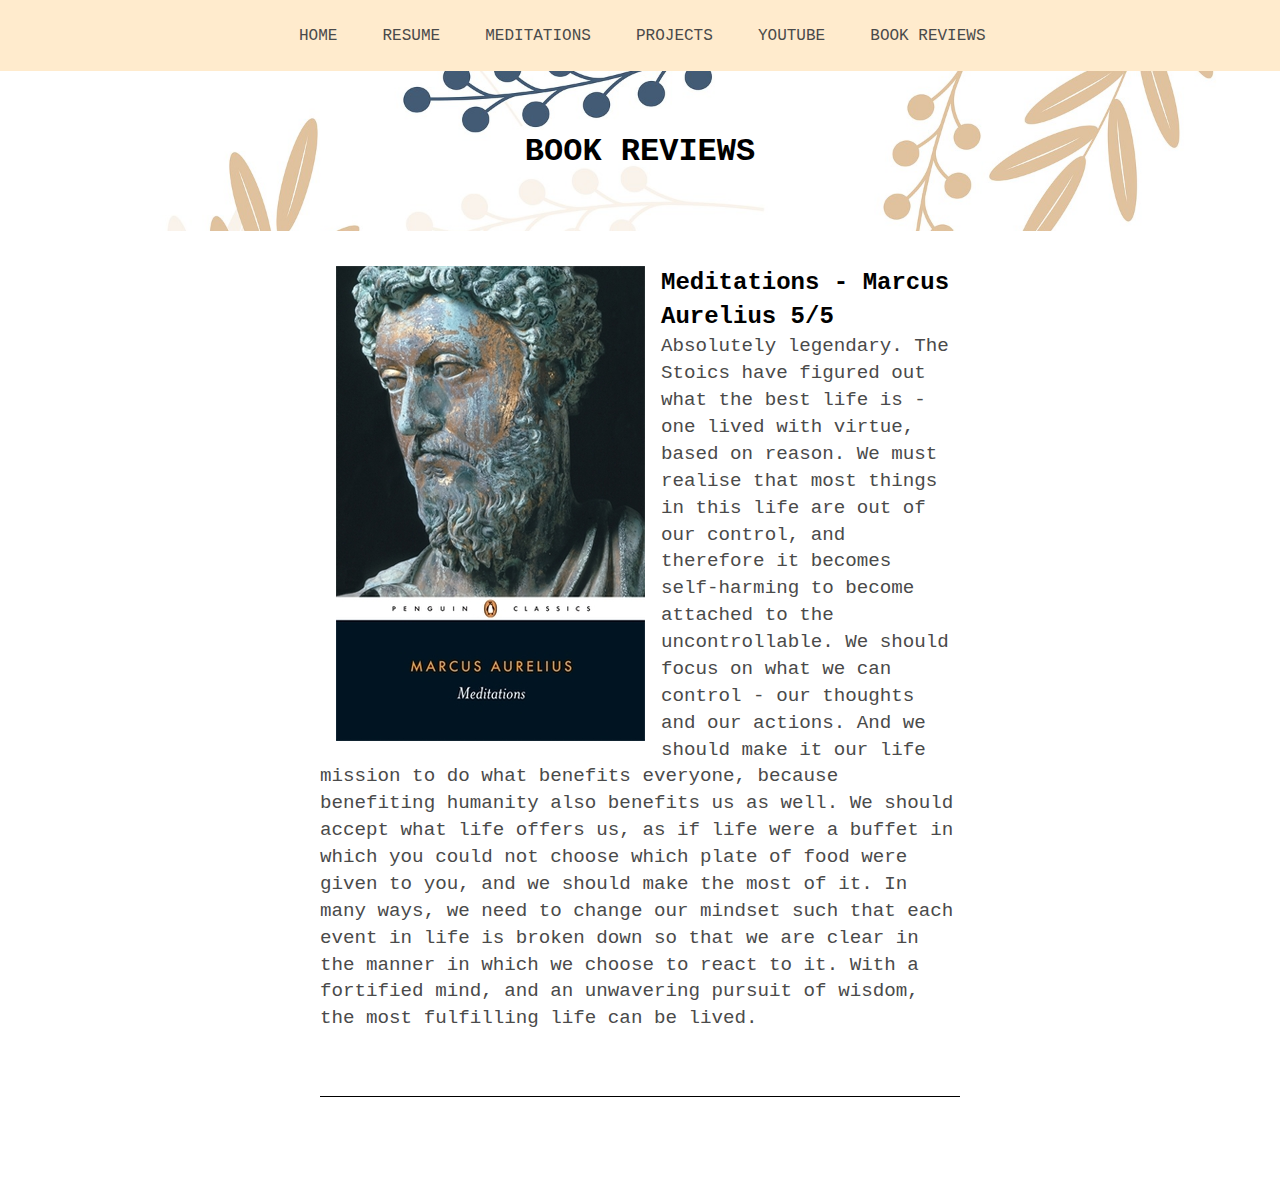
==== bookrev.html @ cf97917f "update" ====
<!DOCTYPE html>
<html>
<head>
    <title>Tim Luo - Book Review</title>
    <link href="style.css" type="text/css" rel="stylesheet"/>
    <link href="animations.css" type="text/css" rel="stylesheet">
</head>
<!-- HEADER -->
<body>
<nav class="header">
    <ul>
        <li><a href="home.html">HOME</a></li>
        <li><a href="resume.html">RESUME</a></li>
        <li><a href="#">MEDITATIONS</a></li>
        <li><a href="#">PROJECTS</a></li>
        <li><a href="#">YOUTUBE</a></li>
        <li><a href="bookrev.html">BOOK REVIEWS</a></li>
    </ul>
</nav>

<!-- BANNER -->
<div class="banner">
    <h1>BOOK REVIEWS</h1>
</div>

<div class="content">
    <div class="fade-in-bottom">
            <img class="bookimage" src="images/meditations.jpg">
            <p> <span class="title">Meditations - Marcus Aurelius 5/5</span>
                <br>
                Absolutely legendary. The Stoics have figured out what the best life is -
                one lived with virtue, based on reason. We must
                realise that most things in this life are out of our control, and therefore
                it becomes self-harming to become attached to the uncontrollable. We should focus
                on what we can control - our thoughts and our actions. And we should make it our life mission to do what benefits
                everyone, because benefiting humanity also benefits us as well. We should accept what life
                offers us, as if life were a buffet in which you could not choose which plate of food were given
                to you, and we should make the most of it. In many ways, we need to change our mindset such that each event in life is broken down
                so that we are clear in the manner in which we choose to react to it. With a fortified mind, and an unwavering pursuit of wisdom, the most
                fulfilling life can be lived.
            </p>
            <hr>
    </div>
</div>
</body>
</html>
---- style.css ----
body {
    margin: 0;
    border: 0;
    font-family: 'Roboto Mono', monospace;
  }

.header {
    display: flex;
    justify-content: space-around;
    align-items: center;
    height: 4.44rem;
    padding: 0 12%;
    background-color: blanchedalmond;
    box-shadow: 0 2px 6px 0 rgba(0, 0, 0, 0.05);
}

.header li {
    display: inline;
    padding-right: 2.22rem;
}

.header li a {
    text-decoration: none;
    color: #4a4a4a;
  }

.header li a:hover {
    color: black;
    text-decoration: underline;
    font-weight: bold;
}

.banner {
    display: flex;
    flex-direction: column;
    justify-content: center;
    align-items: center;
    height: 10rem;
    background: url(images/flower.jpg) center center no-repeat;
    background-size: cover;
    color: black;
  }

.content {
    padding: 0 25% 4rem 25%;
    color: #4a4a4a;
}

.content p {
    padding-bottom: 2.77rem;
    padding-top: 1rem;
    font-size: 1.2rem;
    line-height: 1.4;
  }


.bookimage {
    margin: 1rem;
    overflow: hidden;
    float: left;
}

.title {
    font-weight: bold;
    font-size: 1.5rem;
    color: black;
}

hr {
    display: block;
    height: 1px;
    border: 0;
    border-top: 1px solid black;
    margin: 1em 0;
    padding: 0;
}
---- animations.css ----
/* ----------------------------------------------
 * Generated by Animista on 2020-5-25 17:13:41
 * Licensed under FreeBSD License.
 * See http://animista.net/license for more info. 
 * w: http://animista.net, t: @cssanimista
 * ---------------------------------------------- */

/**
 * ----------------------------------------
 * animation fade-in-bottom
 * ----------------------------------------
 */

.fade-in-bottom {
	-webkit-animation: fade-in-bottom 0.6s cubic-bezier(0.390, 0.575, 0.565, 1.000) both;
	        animation: fade-in-bottom 0.6s cubic-bezier(0.390, 0.575, 0.565, 1.000) both;
}

@-webkit-keyframes fade-in-bottom {
0% {
    -webkit-transform: translateY(50px);
            transform: translateY(50px);
    opacity: 0;
}
100% {
    -webkit-transform: translateY(0);
            transform: translateY(0);
    opacity: 1;
}
}
@keyframes fade-in-bottom {
0% {
    -webkit-transform: translateY(50px);
            transform: translateY(50px);
    opacity: 0;
}
100% {
    -webkit-transform: translateY(0);
            transform: translateY(0);
    opacity: 1;
}
}
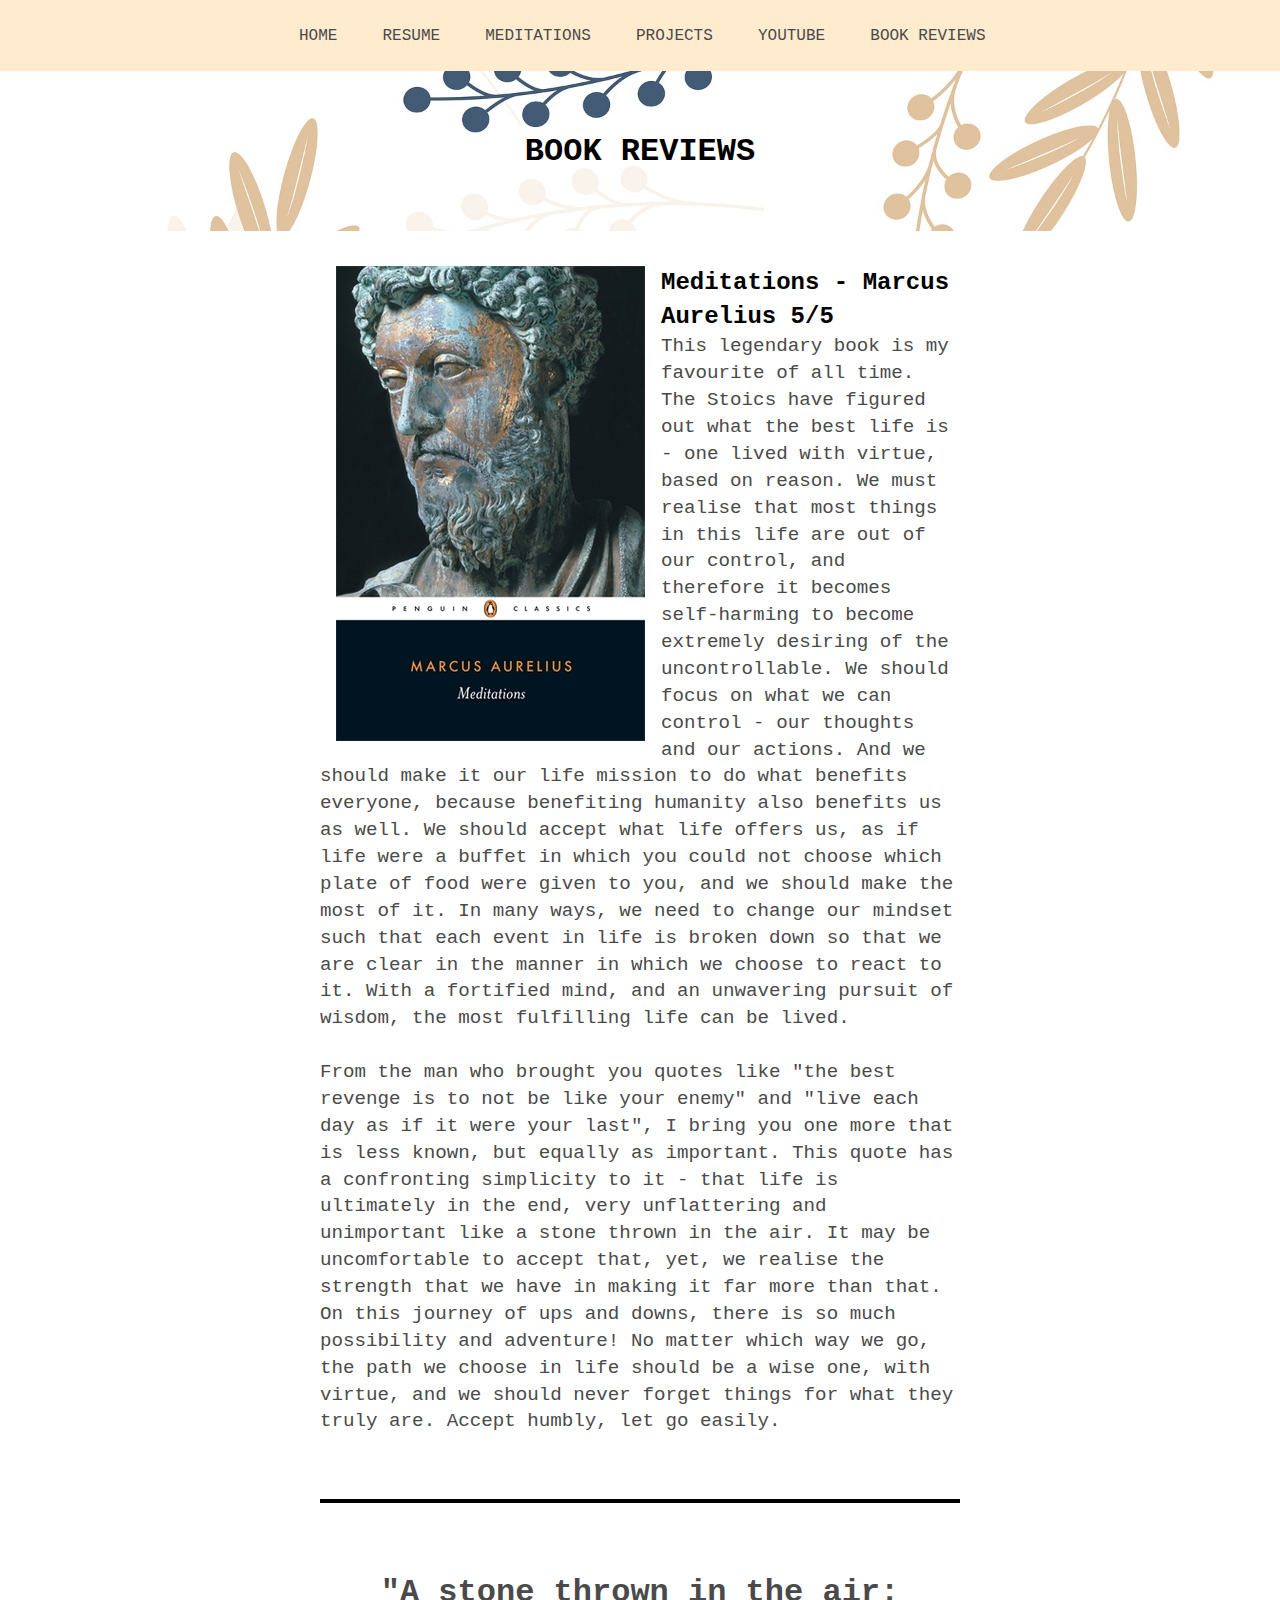
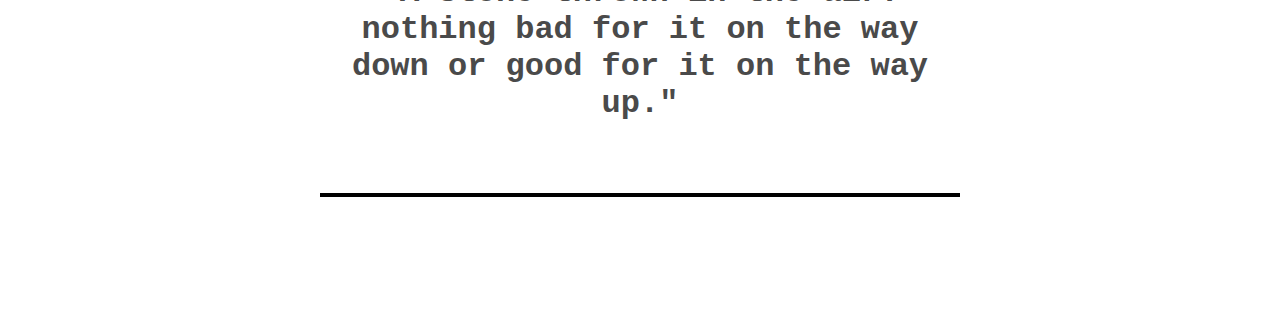
==== commit 2253f542: "Made changes to book rev" ====
--- a/bookrev.html
+++ b/bookrev.html
@@ -7,40 +7,46 @@
 </head>
 <!-- HEADER -->
 <body>
-<nav class="header">
-    <ul>
-        <li><a href="home.html">HOME</a></li>
-        <li><a href="resume.html">RESUME</a></li>
-        <li><a href="#">MEDITATIONS</a></li>
-        <li><a href="#">PROJECTS</a></li>
-        <li><a href="#">YOUTUBE</a></li>
-        <li><a href="bookrev.html">BOOK REVIEWS</a></li>
-    </ul>
-</nav>
+    <nav class="header">
+        <ul>
+            <li><a href="home.html">HOME</a></li>
+            <li><a href="resume.html">RESUME</a></li>
+            <li><a href="#">MEDITATIONS</a></li>
+            <li><a href="#">PROJECTS</a></li>
+            <li><a href="youtube.html">YOUTUBE</a></li>
+            <li><a href="bookrev.html">BOOK REVIEWS</a></li>
+        </ul>
+    </nav>
 
-<!-- BANNER -->
-<div class="banner">
-    <h1>BOOK REVIEWS</h1>
-</div>
+    <!-- BANNER -->
+    <div class="banner">
+        <h1>BOOK REVIEWS</h1>
+    </div>
 
-<div class="content">
-    <div class="fade-in-bottom">
-            <img class="bookimage" src="images/meditations.jpg">
-            <p> <span class="title">Meditations - Marcus Aurelius 5/5</span>
-                <br>
-                Absolutely legendary. The Stoics have figured out what the best life is -
-                one lived with virtue, based on reason. We must
-                realise that most things in this life are out of our control, and therefore
-                it becomes self-harming to become attached to the uncontrollable. We should focus
-                on what we can control - our thoughts and our actions. And we should make it our life mission to do what benefits
-                everyone, because benefiting humanity also benefits us as well. We should accept what life
-                offers us, as if life were a buffet in which you could not choose which plate of food were given
-                to you, and we should make the most of it. In many ways, we need to change our mindset such that each event in life is broken down
-                so that we are clear in the manner in which we choose to react to it. With a fortified mind, and an unwavering pursuit of wisdom, the most
-                fulfilling life can be lived.
-            </p>
-            <hr>
+    <div class="content">
+        <div class="fade-in-bottom">
+                <img class="bookimage" src="images/meditations.jpg">
+                <p> <span class="title">Meditations - Marcus Aurelius 5/5</span>
+                    <br>
+                    This legendary book is my favourite of all time. The Stoics have figured out what the best life is -
+                    one lived with virtue, based on reason. We must
+                    realise that most things in this life are out of our control, and therefore
+                    it becomes self-harming to become extremely desiring of the uncontrollable. We should focus
+                    on what we can control - our thoughts and our actions. And we should make it our life mission to do what benefits
+                    everyone, because benefiting humanity also benefits us as well. We should accept what life
+                    offers us, as if life were a buffet in which you could not choose which plate of food were given
+                    to you, and we should make the most of it. In many ways, we need to change our mindset such that each event in life is broken down
+                    so that we are clear in the manner in which we choose to react to it. With a fortified mind, and an unwavering pursuit of wisdom, the most
+                    fulfilling life can be lived.
+                    <br><br>
+                    From the man who brought you quotes like "the best revenge is to not be like your enemy" and "live each day as if it were your last",
+                    I bring you one more that is less known, but equally as important. This quote has a confronting simplicity to it - that life is ultimately in the end,
+                    very unflattering and unimportant like a stone thrown in the air. It may be uncomfortable to accept that, yet, we realise the strength
+                    that we have in making it far more than that. On this journey of ups and downs, there is so much possibility and adventure! No matter which way we go, the path we choose in life should
+                    be a wise one, with virtue, and we should never forget things for what they truly are. Accept humbly, let go easily.
+                </p>
+                <span class="quote">"A stone thrown in the air: nothing bad for it on the way down or good for it on the way up."</span>
+        </div>
     </div>
-</div>
-</body>
+    </body>
 </html>--- a/style.css
+++ b/style.css
@@ -66,6 +66,44 @@
     color: black;
 }
 
+.button {
+    background-color: blanchedalmond;
+    font-family: 'Roboto Mono', monospace;
+    border: none;
+    color: black;
+    padding: 20px;
+    text-align: center;
+    display: inline-block;
+    font-size: 16px;
+  }
+
+.button:hover {
+    background-color: rgb(247, 203, 137);
+    text-decoration: underline;
+    font-weight: bold;
+}
+
+.button1 {
+    border-radius: 12px;
+}
+
+.icon {
+    border-radius: 50%;
+    width: 20%;
+    height: auto;
+}
+
+.quote {
+    display: block;
+    padding: 4.44rem 0;
+    margin-bottom: 3.33rem;
+    border-top: 4px solid black;
+    border-bottom: 4px solid black;
+    text-align: center;
+    font-size: 2rem;
+    font-weight: 800;
+}
+
 hr {
     display: block;
     height: 1px;
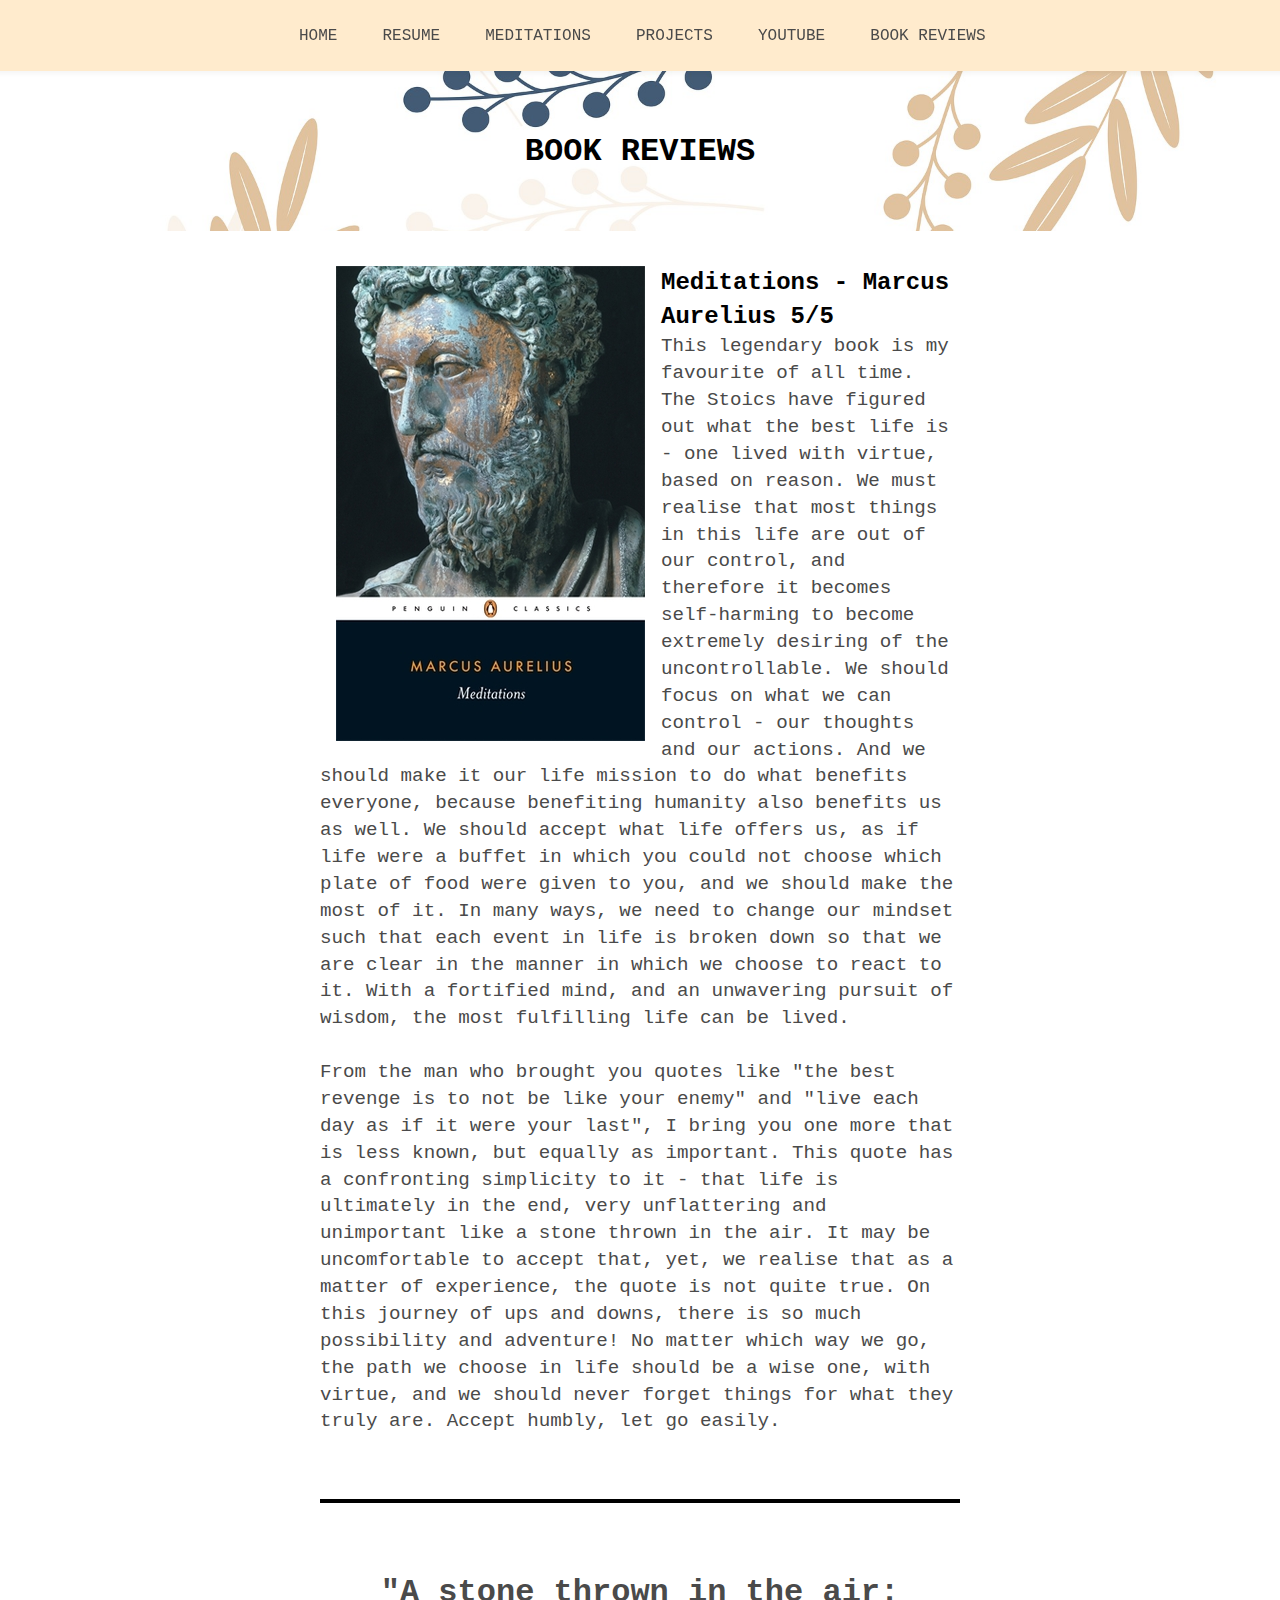
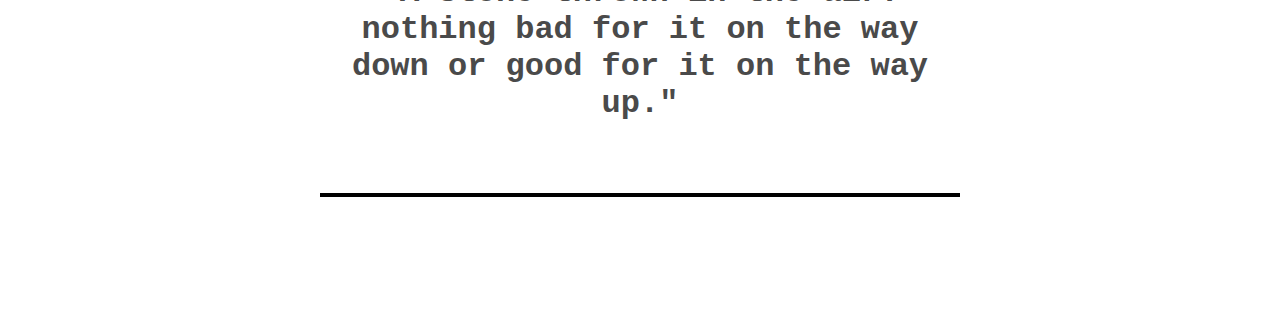
==== commit ce93b2b5: "Added fixed navbar" ====
--- a/bookrev.html
+++ b/bookrev.html
@@ -41,8 +41,8 @@
                     <br><br>
                     From the man who brought you quotes like "the best revenge is to not be like your enemy" and "live each day as if it were your last",
                     I bring you one more that is less known, but equally as important. This quote has a confronting simplicity to it - that life is ultimately in the end,
-                    very unflattering and unimportant like a stone thrown in the air. It may be uncomfortable to accept that, yet, we realise the strength
-                    that we have in making it far more than that. On this journey of ups and downs, there is so much possibility and adventure! No matter which way we go, the path we choose in life should
+                    very unflattering and unimportant like a stone thrown in the air. It may be uncomfortable to accept that, yet, we realise that as a matter of experience,
+                    the quote is not quite true. On this journey of ups and downs, there is so much possibility and adventure! No matter which way we go, the path we choose in life should
                     be a wise one, with virtue, and we should never forget things for what they truly are. Accept humbly, let go easily.
                 </p>
                 <span class="quote">"A stone thrown in the air: nothing bad for it on the way down or good for it on the way up."</span>
--- a/style.css
+++ b/style.css
@@ -2,7 +2,7 @@
     margin: 0;
     border: 0;
     font-family: 'Roboto Mono', monospace;
-  }
+}
 
 .header {
     display: flex;
@@ -12,6 +12,13 @@
     padding: 0 12%;
     background-color: blanchedalmond;
     box-shadow: 0 2px 6px 0 rgba(0, 0, 0, 0.05);
+    position: fixed;
+    top: 0;
+    width: 100%;
+    overflow: hidden;
+    left: 50%;
+    transform: translateX(-50%);
+    z-index: 1;
 }
 
 .header li {
@@ -39,11 +46,13 @@
     background: url(images/flower.jpg) center center no-repeat;
     background-size: cover;
     color: black;
+    margin-top: 4.44rem;
   }
 
 .content {
     padding: 0 25% 4rem 25%;
     color: #4a4a4a;
+    margin-top: 1rem;
 }
 
 .content p {
